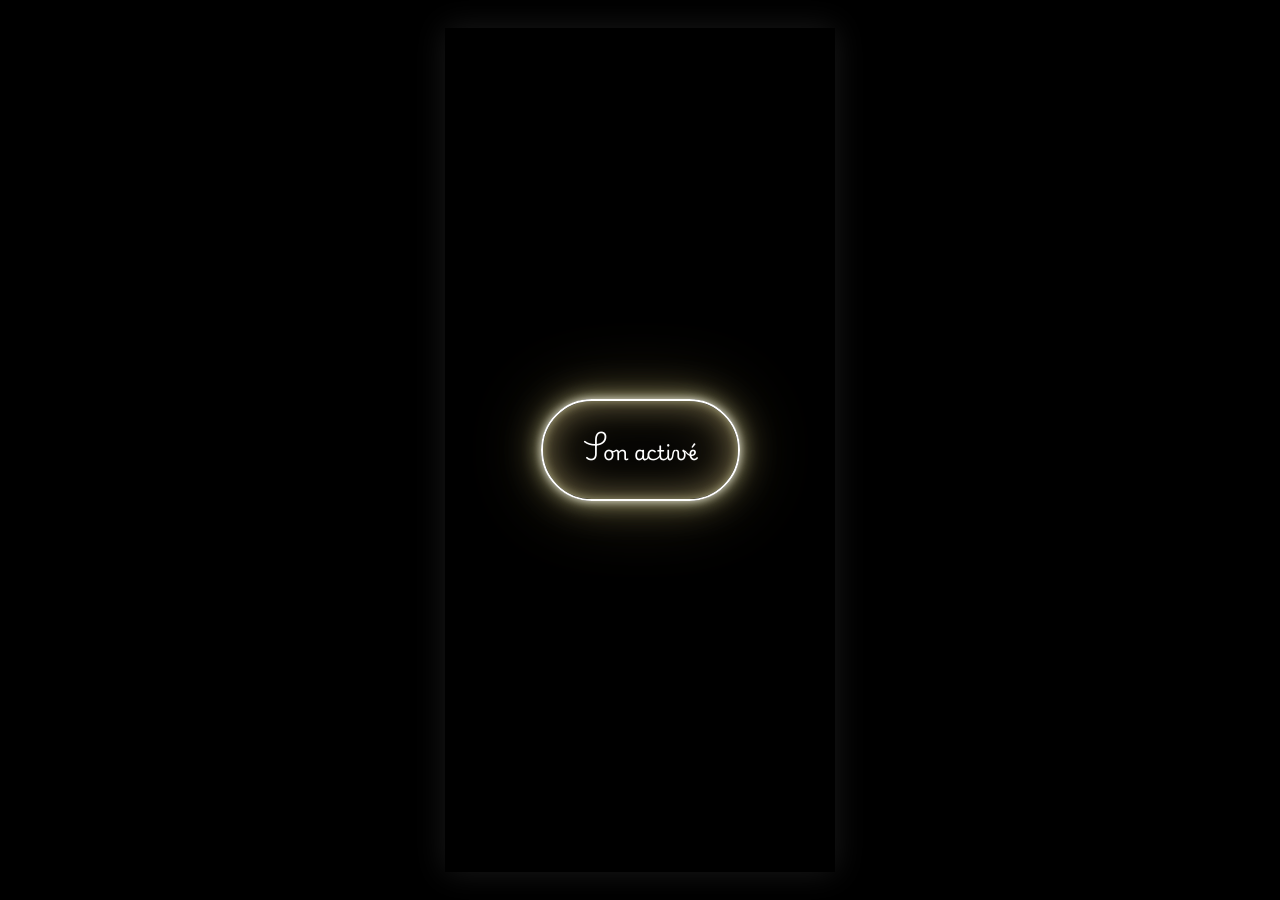
==== docs/index.html @ cbecadf5 "Add initial HTML, CSS, and JavaScript files for canvas animation and sound effects" ====
<!DOCTYPE html>
<html lang="de">
<head>
  <meta charset="UTF-8">
  <title>Geiger-Partikel</title>
  <meta name="viewport" content="width=device-width, initial-scale=1.0">
  <link href="https://fonts.googleapis.com/css2?family=Playwrite+FR+Trad&display=swap" rel="stylesheet">
  <style>
    html, body {
      margin: 0;
      padding: 0;
      background-color: black;
      height: 100%;
      width: 100%;
      overflow: hidden;
      display: flex;
      align-items: center;
      justify-content: center;
    }

    #iphone-frame {
      width: 390px;
      height: 844px;
      position: relative;
      background-color: black;
      box-shadow: 0 0 30px rgba(255, 255, 255, 0.1);
      overflow: hidden;
      display: flex;
      align-items: center;
      justify-content: center;
    }

    canvas {
      width: 100%;
      height: 100%;
      display: block;
      position: absolute;
      top: 0;
      left: 0;
      z-index: 1;
    }

    #soundButton {
      z-index: 10;
      padding: 20px 40px;
      font-size: 20px;
      font-family: 'Playwrite FR Trad', cursive;
      background: transparent;
      color: white;
      cursor: pointer;
      border: 2px solid white;
      border-radius: 999px;
      box-shadow:
        0 0 4px white,
        0 0 10px rgba(255, 255, 200, 0.6),
        0 0 25px rgba(255, 255, 180, 0.5),
        0 0 45px rgba(255, 230, 150, 0.3),
        inset 0 0 8px white,
        inset 0 0 16px rgba(255, 255, 200, 0.6),
        inset 0 0 30px rgba(255, 240, 180, 0.4);
      transition: box-shadow 0.05s ease;
    }
  </style>
</head>
<body>
  <div id="iphone-frame">
    <button id="soundButton">Son activé</button>
    <canvas id="canvas"></canvas>
  </div>

<script>
  const button = document.getElementById('soundButton');
  let t = 0;

  function animateGlow() {
    const f = 0.4 + 0.6 * Math.sin(t); // Pulswert 0.4–1.0

    // Mehrschichtiger Glow
    button.style.boxShadow = `
      0 0 8px rgba(255, 255, 255, ${f * 0.8}),        /* Kernlicht */
      0 0 20px rgba(255, 255, 180, ${f * 0.6}),
      0 0 40px rgba(255, 240, 160, ${f * 0.4}),
      0 0 80px rgba(255, 220, 130, ${f * 0.2}),
      inset 0 0 10px rgba(255, 255, 200, ${f * 0.5}),
      inset 0 0 30px rgba(255, 240, 180, ${f * 0.4}),
      inset 0 0 60px rgba(255, 220, 130, ${f * 0.3})
    `;

    t += 0.015;
    requestAnimationFrame(animateGlow);
  }

  animateGlow();
</script>


  <script src="script.js"></script>
</body>
</html>
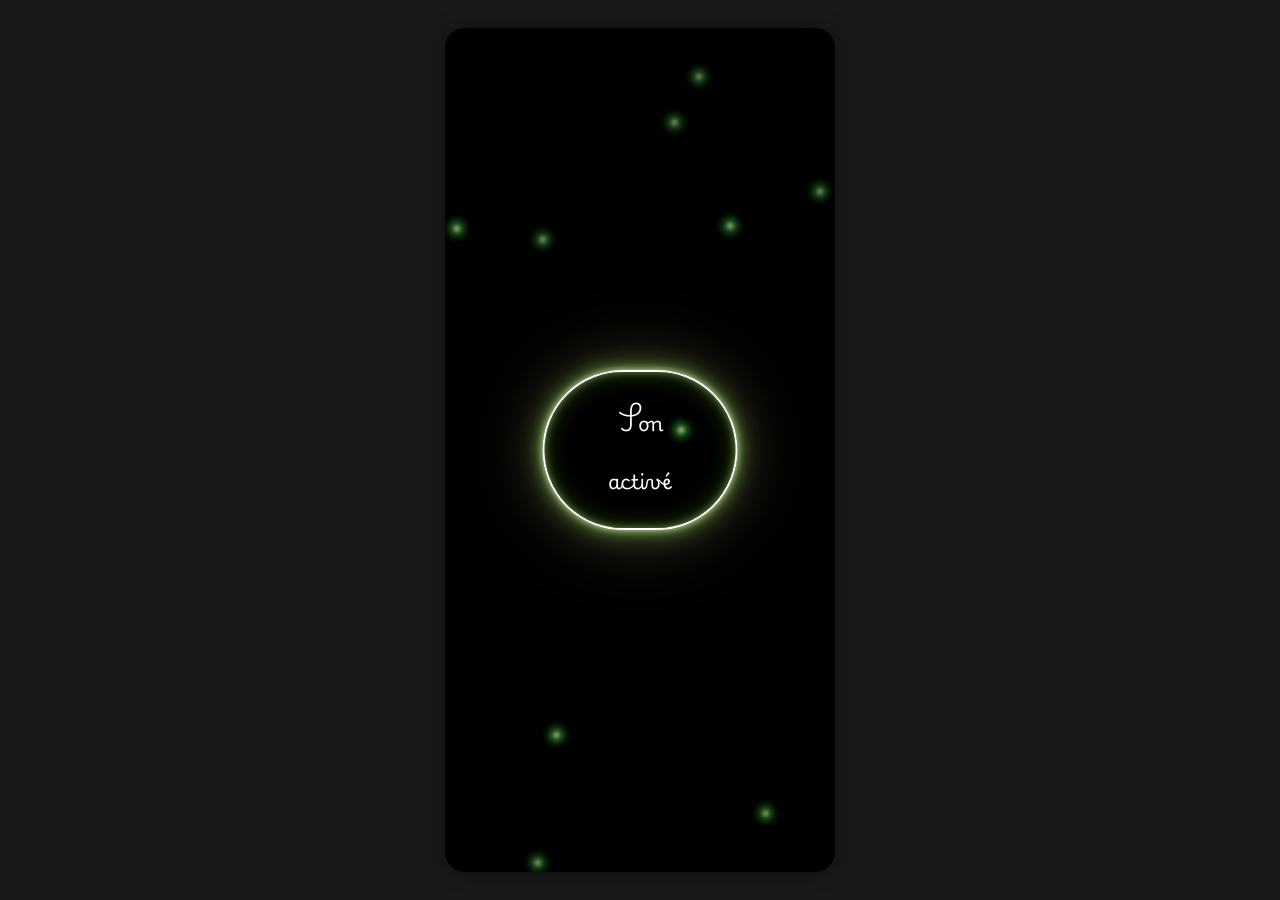
==== commit ae33e8d2: "Add initial implementation of Chernoff Faces project with HTML, CSS, and JavaScript; include respons" ====
--- a/docs/index.html
+++ b/docs/index.html
@@ -5,62 +5,8 @@
   <title>Geiger-Partikel</title>
   <meta name="viewport" content="width=device-width, initial-scale=1.0">
   <link href="https://fonts.googleapis.com/css2?family=Playwrite+FR+Trad&display=swap" rel="stylesheet">
-  <style>
-    html, body {
-      margin: 0;
-      padding: 0;
-      background-color: black;
-      height: 100%;
-      width: 100%;
-      overflow: hidden;
-      display: flex;
-      align-items: center;
-      justify-content: center;
-    }
-
-    #iphone-frame {
-      width: 390px;
-      height: 844px;
-      position: relative;
-      background-color: black;
-      box-shadow: 0 0 30px rgba(255, 255, 255, 0.1);
-      overflow: hidden;
-      display: flex;
-      align-items: center;
-      justify-content: center;
-    }
-
-    canvas {
-      width: 100%;
-      height: 100%;
-      display: block;
-      position: absolute;
-      top: 0;
-      left: 0;
-      z-index: 1;
-    }
-
-    #soundButton {
-      z-index: 10;
-      padding: 20px 40px;
-      font-size: 20px;
-      font-family: 'Playwrite FR Trad', cursive;
-      background: transparent;
-      color: white;
-      cursor: pointer;
-      border: 2px solid white;
-      border-radius: 999px;
-      box-shadow:
-        0 0 4px white,
-        0 0 10px rgba(255, 255, 200, 0.6),
-        0 0 25px rgba(255, 255, 180, 0.5),
-        0 0 45px rgba(255, 230, 150, 0.3),
-        inset 0 0 8px white,
-        inset 0 0 16px rgba(255, 255, 200, 0.6),
-        inset 0 0 30px rgba(255, 240, 180, 0.4);
-      transition: box-shadow 0.05s ease;
-    }
-  </style>
+  <link rel="stylesheet" href="css/style.css">
+  <script src="https://cdnjs.cloudflare.com/ajax/libs/gsap/3.12.2/gsap.min.js"></script>
 </head>
 <body>
   <div id="iphone-frame">
@@ -68,32 +14,50 @@
     <canvas id="canvas"></canvas>
   </div>
 
-<script>
-  const button = document.getElementById('soundButton');
-  let t = 0;
+  <!-- GSAP Button Hover Animation -->
+  <script>
+    const btn = document.getElementById("soundButton");
+    gsap.set(btn, { xPercent: -50, yPercent: -50 });
 
-  function animateGlow() {
-    const f = 0.4 + 0.6 * Math.sin(t); // Pulswert 0.4–1.0
+    let center = { x: 0, y: 0 };
+    let active = false;
 
-    // Mehrschichtiger Glow
-    button.style.boxShadow = `
-      0 0 8px rgba(255, 255, 255, ${f * 0.8}),        /* Kernlicht */
-      0 0 20px rgba(255, 255, 180, ${f * 0.6}),
-      0 0 40px rgba(255, 240, 160, ${f * 0.4}),
-      0 0 80px rgba(255, 220, 130, ${f * 0.2}),
-      inset 0 0 10px rgba(255, 255, 200, ${f * 0.5}),
-      inset 0 0 30px rgba(255, 240, 180, ${f * 0.4}),
-      inset 0 0 60px rgba(255, 220, 130, ${f * 0.3})
-    `;
+    function updateCenter() {
+      const rect = btn.getBoundingClientRect();
+      center = {
+        x: rect.left + rect.width / 2,
+        y: rect.top + rect.height / 2
+      };
+    }
 
-    t += 0.015;
-    requestAnimationFrame(animateGlow);
-  }
+    function handleMove(x, y) {
+      const dx = x - center.x;
+      const dy = y - center.y;
+      const dist = Math.sqrt(dx * dx + dy * dy);
 
-  animateGlow();
-</script>
+      if (dist < 150) {
+        const moveX = dx * 0.2;
+        const moveY = dy * 0.2;
+        gsap.to(btn, { x: moveX, y: moveY, duration: 0.3, ease: "power2.out" });
+        active = true;
+      } else if (active) {
+        gsap.to(btn, { x: 0, y: 0, duration: 0.4, ease: "power2.out" });
+        active = false;
+      }
+    }
 
+    document.addEventListener("mousemove", (e) => handleMove(e.clientX, e.clientY));
+    document.addEventListener("touchmove", (e) => {
+      if (e.touches.length > 0) {
+        handleMove(e.touches[0].clientX, e.touches[0].clientY);
+      }
+    });
 
-  <script src="script.js"></script>
+    window.addEventListener("resize", updateCenter);
+    updateCenter();
+  </script>
+
+  <!-- Main Particle + Sound Logic -->
+  <script src="js/script.js"></script>
 </body>
 </html>
--- a/docs/css/style.css
+++ b/docs/css/style.css
@@ -0,0 +1,146 @@
+/* Grundlayout */
+html, body {
+  margin: 0;
+  padding: 0;
+  background-color: rgb(25, 25, 25);
+  height: 100%;
+  width: 100%;
+  overflow: hidden;
+  display: flex;
+  align-items: center;
+  justify-content: center;
+  font-family: 'Share Tech Mono', monospace;
+}
+
+/* Schriftart lokal */
+@font-face {
+  font-family: 'Huninn';
+  src: url('../fonts/Huninn-Regular.ttf') format('truetype');
+  font-weight: normal;
+  font-style: normal;
+}
+
+/* iPhone-Frame */
+#iphone-frame {
+  width: 390px;
+  height: 844px;
+  position: relative;
+  background-color: black;
+  overflow: hidden;
+  border-radius: 20px;
+  box-shadow: 0 0 20px rgba(0, 0, 0, 0.4);
+
+  /* übernommen aus deiner zusätzlichen CSS */
+  display: flex;
+  align-items: center;
+  justify-content: center;
+}
+
+/* Animation-Container */
+.container {
+  text-align: center;
+  color: #aaff55;
+  font-size: 2.5rem;
+  font-weight: bold;
+  font-family: 'Share Tech Mono', monospace;
+  text-shadow: 0 0 2px , 0 0 10px rgba(170, 255, 85, 0.4);
+  position: relative;
+  width: 100%;
+}
+
+/* Zeilen */
+.line {
+  white-space: nowrap;
+  height: 1em;
+}
+
+/* Zeichen */
+.char {
+  display: inline-block;
+  opacity: 0;
+}
+
+/* Positionierungen */
+#chernoff,
+#faces {
+  position: static;
+  transform: none;
+  display: block;
+  margin: 0.2em 0;
+}
+
+/* Sound-Button */
+#soundButton {
+  position: absolute;
+  top: 50%;
+  left: 50%;
+  z-index: 10;
+  padding: 20px 40px;
+  font-size: 20px;
+  font-family: 'Playwrite FR Trad', cursive;
+  background: transparent;
+  color: white;
+  cursor: pointer;
+  border: 2px solid white;
+  border-radius: 999px;
+  box-shadow:
+    0 0 6px rgba(255, 255, 255, 0.6),
+    0 0 14px rgba(170, 255, 85, 0.5),
+    0 0 28px rgba(170, 255, 85, 0.35),
+    0 0 60px rgba(255, 255, 200, 0.2),
+    0 0 100px rgba(255, 255, 150, 0.12),
+    inset 0 0 6px rgba(255, 255, 200, 0.3),
+    inset 0 0 12px rgba(170, 255, 85, 0.25),
+    inset 0 0 24px rgba(120, 200, 60, 0.2),
+    inset 0 0 40px rgba(100, 180, 50, 0.1);
+  transition: box-shadow 0.2s ease;
+}
+
+/* Button-Bereich */
+.bottom-buttons {
+  position: absolute;
+  bottom: 24px;
+  width: 100%;
+  display: grid;
+  grid-template-columns: repeat(4, auto);
+  column-gap: 16px;
+  row-gap: 12px;
+  justify-content: center;
+  z-index: 10;
+  padding: 0 12px;
+}
+
+/* Einzelner Button */
+.button-wrapper {
+  display: flex;
+  flex-direction: column;
+  align-items: center;
+  text-align: center;
+}
+
+/* Button-Stil */
+.button-wrapper button {
+  background: transparent;
+  color: #aaff55;
+  border: 2px solid #aaff55;
+  width: 48px;
+  height: 48px;
+  font-size: 1.2rem;
+  cursor: pointer;
+  border-radius: 50%;
+  font-family: 'Huninn', monospace;
+  transition: transform 0.2s ease, box-shadow 0.2s ease, background-color 0.2s ease;
+}
+
+.button-wrapper button:hover {
+  transform: translateY(-6px);
+  box-shadow: 0 6px 12px rgba(255, 0, 85, 0.4);
+}
+
+/* Button-Label */
+.button-wrapper .label {
+  font-size: 0.65rem;
+  color: #ffffff;
+  font-family: 'Huninn', monospace;
+  margin-top: 4px;
+}
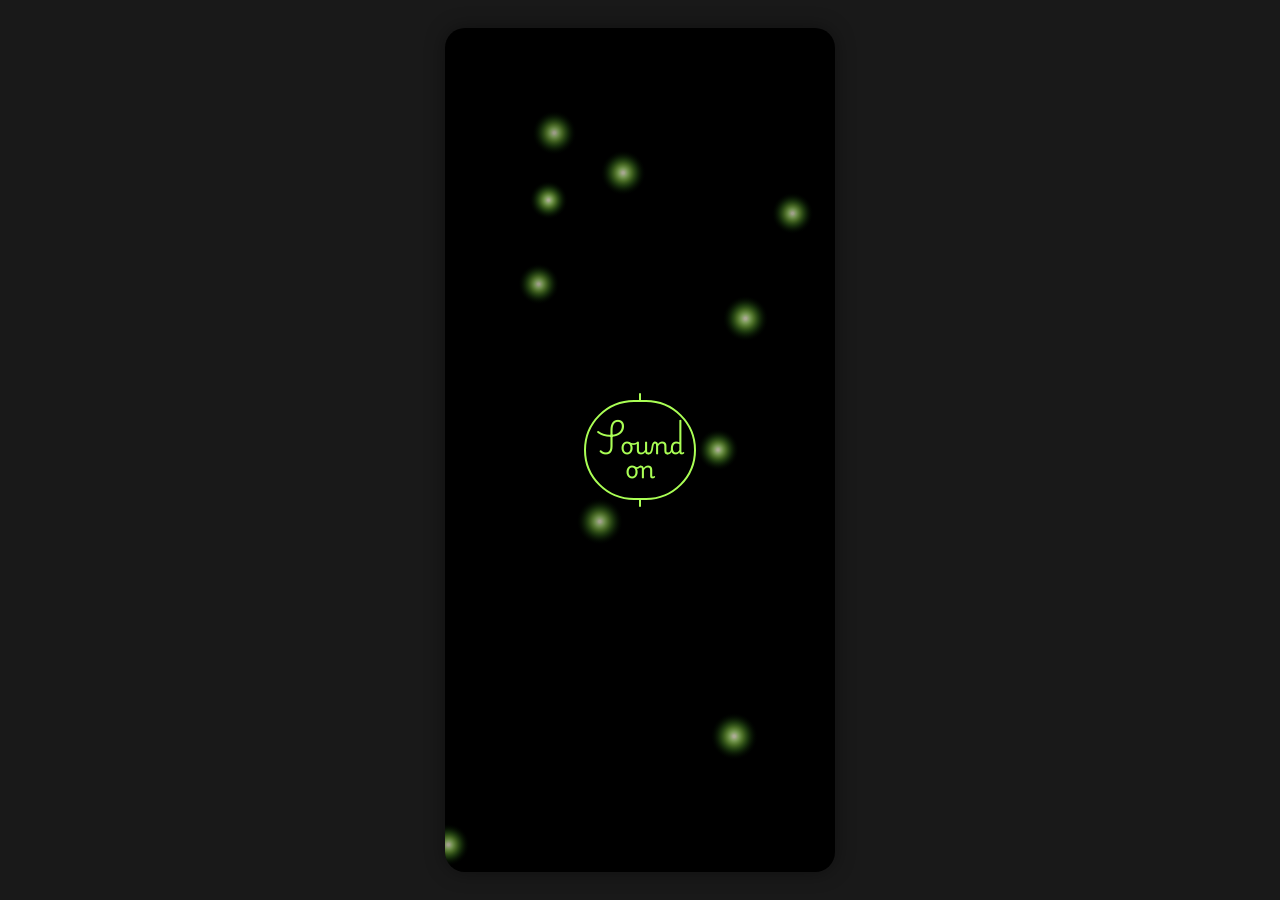
==== commit a8c71480: "refactor: update sound button and particle effects Replaces the sound button ID and style for improv" ====
--- a/docs/index.html
+++ b/docs/index.html
@@ -10,13 +10,15 @@
 </head>
 <body>
   <div id="iphone-frame">
-    <button id="soundButton">Son activé</button>
+    <button id="sound_on_button">
+      Sound<br><span class="on-text">on</span>
+    </button>
     <canvas id="canvas"></canvas>
   </div>
 
   <!-- GSAP Button Hover Animation -->
   <script>
-    const btn = document.getElementById("soundButton");
+    const btn = document.getElementById("sound_on_button");
     gsap.set(btn, { xPercent: -50, yPercent: -50 });
 
     let center = { x: 0, y: 0 };
--- a/docs/css/style.css
+++ b/docs/css/style.css
@@ -29,8 +29,6 @@
   overflow: hidden;
   border-radius: 20px;
   box-shadow: 0 0 20px rgba(0, 0, 0, 0.4);
-
-  /* übernommen aus deiner zusätzlichen CSS */
   display: flex;
   align-items: center;
   justify-content: center;
@@ -43,7 +41,7 @@
   font-size: 2.5rem;
   font-weight: bold;
   font-family: 'Share Tech Mono', monospace;
-  text-shadow: 0 0 2px , 0 0 10px rgba(170, 255, 85, 0.4);
+  text-shadow: 0 0 2px, 0 0 10px rgba(170, 255, 85, 0.4);
   position: relative;
   width: 100%;
 }
@@ -70,31 +68,52 @@
 }
 
 /* Sound-Button */
-#soundButton {
+#sound_on_button {
   position: absolute;
   top: 50%;
   left: 50%;
   z-index: 10;
-  padding: 20px 40px;
-  font-size: 20px;
+  padding: 20px 10px;
+  padding-top: 28px;
+  font-size: 24px;
+  line-height: 1;
+  text-align: center;
   font-family: 'Playwrite FR Trad', cursive;
   background: transparent;
-  color: white;
+  color: #aaff55;
   cursor: pointer;
-  border: 2px solid white;
+  border: 2px solid #aaff55;
   border-radius: 999px;
-  box-shadow:
-    0 0 6px rgba(255, 255, 255, 0.6),
-    0 0 14px rgba(170, 255, 85, 0.5),
-    0 0 28px rgba(170, 255, 85, 0.35),
-    0 0 60px rgba(255, 255, 200, 0.2),
-    0 0 100px rgba(255, 255, 150, 0.12),
-    inset 0 0 6px rgba(255, 255, 200, 0.3),
-    inset 0 0 12px rgba(170, 255, 85, 0.25),
-    inset 0 0 24px rgba(120, 200, 60, 0.2),
-    inset 0 0 40px rgba(100, 180, 50, 0.1);
-  transition: box-shadow 0.2s ease;
 }
+
+#sound_on_button .on-text {
+  font-size: 24px;
+  display: inline-block;
+  margin-top: -4px;
+}
+
+#sound_on_button::before,
+#sound_on_button::after {
+  content: "";
+  position: absolute;
+  left: 50%;
+  width: 2px;
+  height: 8px;
+  background: #aaff55;
+  border-radius: 2px;
+  z-index: 1;
+}
+
+#sound_on_button::before {
+  top: 0;
+  transform: translate(-50%, -100%) translateY(-1px);
+}
+
+#sound_on_button::after {
+  bottom: 0;
+  transform: translate(-50%, 100%) translateY(1px);
+}
+
 
 /* Button-Bereich */
 .bottom-buttons {
@@ -129,12 +148,36 @@
   cursor: pointer;
   border-radius: 50%;
   font-family: 'Huninn', monospace;
+  position: relative;
+  overflow: visible;
   transition: transform 0.2s ease, box-shadow 0.2s ease, background-color 0.2s ease;
 }
 
 .button-wrapper button:hover {
   transform: translateY(-6px);
-  box-shadow: 0 6px 12px rgba(255, 0, 85, 0.4);
+  box-shadow: 0 6px 12px rgba(141, 151, 137, 0.4);
+}
+
+/* Vertikale Linien oben/unten */
+.button-wrapper button::before,
+.button-wrapper button::after {
+  content: "";
+  position: absolute;
+  left: 50%;
+  width: 3px;
+  height: 8px;
+  background: #aaff55; 
+  z-index: 1;
+}
+
+.button-wrapper button::before {
+  top: 0;
+  transform: translate(-50%, -100%);
+}
+
+.button-wrapper button::after {
+  bottom: 0;
+  transform: translate(-50%, 100%);
 }
 
 /* Button-Label */
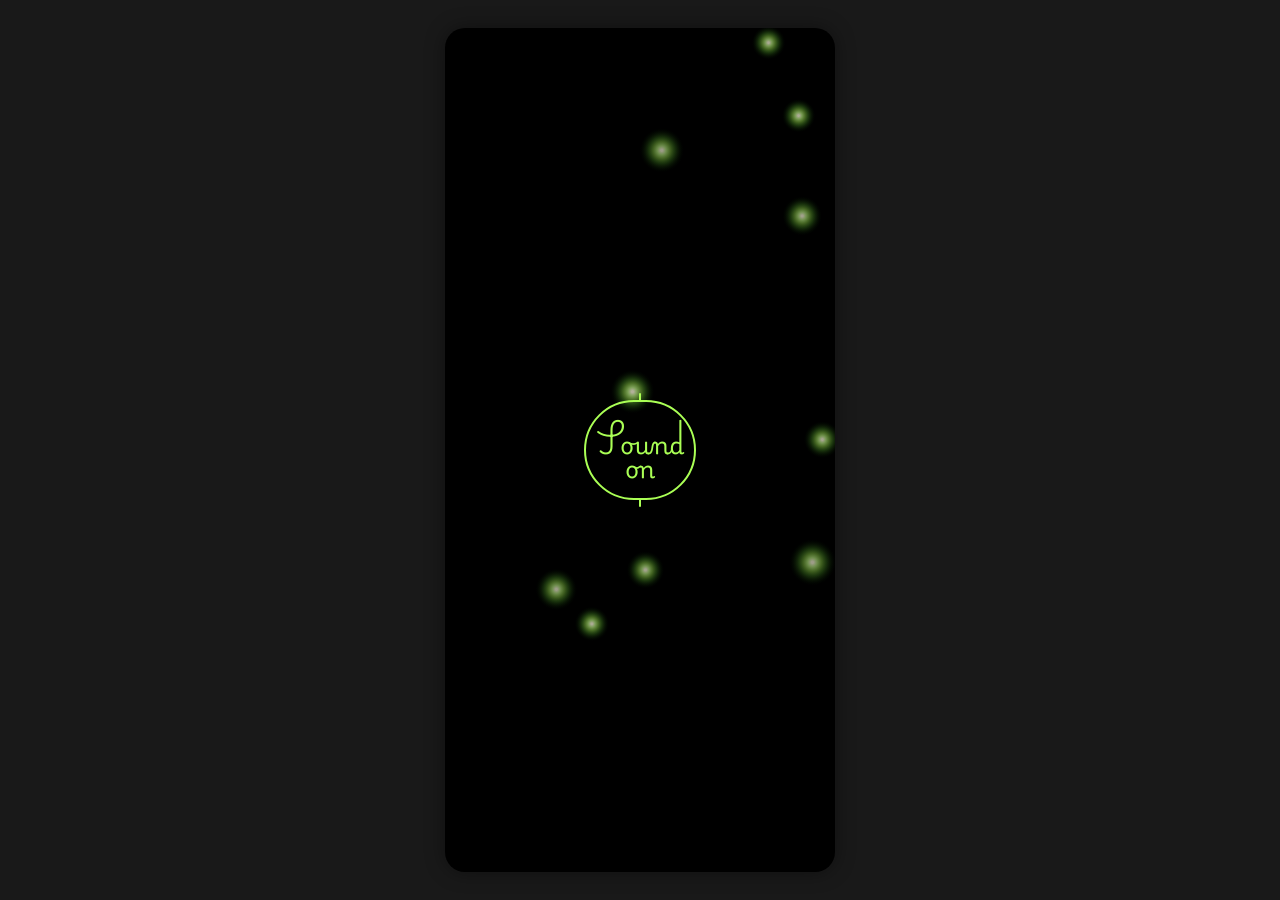
==== commit c83ba70a: "fix: enhance bottom button layout for safe area Adjusts the bottom button positioning and padding in" ====
--- a/docs/index.html
+++ b/docs/index.html
@@ -3,7 +3,7 @@
 <head>
   <meta charset="UTF-8">
   <title>Geiger-Partikel</title>
-  <meta name="viewport" content="width=device-width, initial-scale=1.0">
+  <meta name="viewport" content="width=device-width, initial-scale=1.0, viewport-fit=cover">
   <link href="https://fonts.googleapis.com/css2?family=Playwrite+FR+Trad&display=swap" rel="stylesheet">
   <link rel="stylesheet" href="css/style.css">
   <script src="https://cdnjs.cloudflare.com/ajax/libs/gsap/3.12.2/gsap.min.js"></script>
--- a/docs/css/style.css
+++ b/docs/css/style.css
@@ -118,7 +118,7 @@
 /* Button-Bereich */
 .bottom-buttons {
   position: absolute;
-  bottom: 24px;
+  bottom: calc(24px + env(safe-area-inset-bottom));
   width: 100%;
   display: grid;
   grid-template-columns: repeat(4, auto);
@@ -126,8 +126,9 @@
   row-gap: 12px;
   justify-content: center;
   z-index: 10;
-  padding: 0 12px;
+  padding: 0 12px env(safe-area-inset-bottom);
 }
+
 
 /* Einzelner Button */
 .button-wrapper {
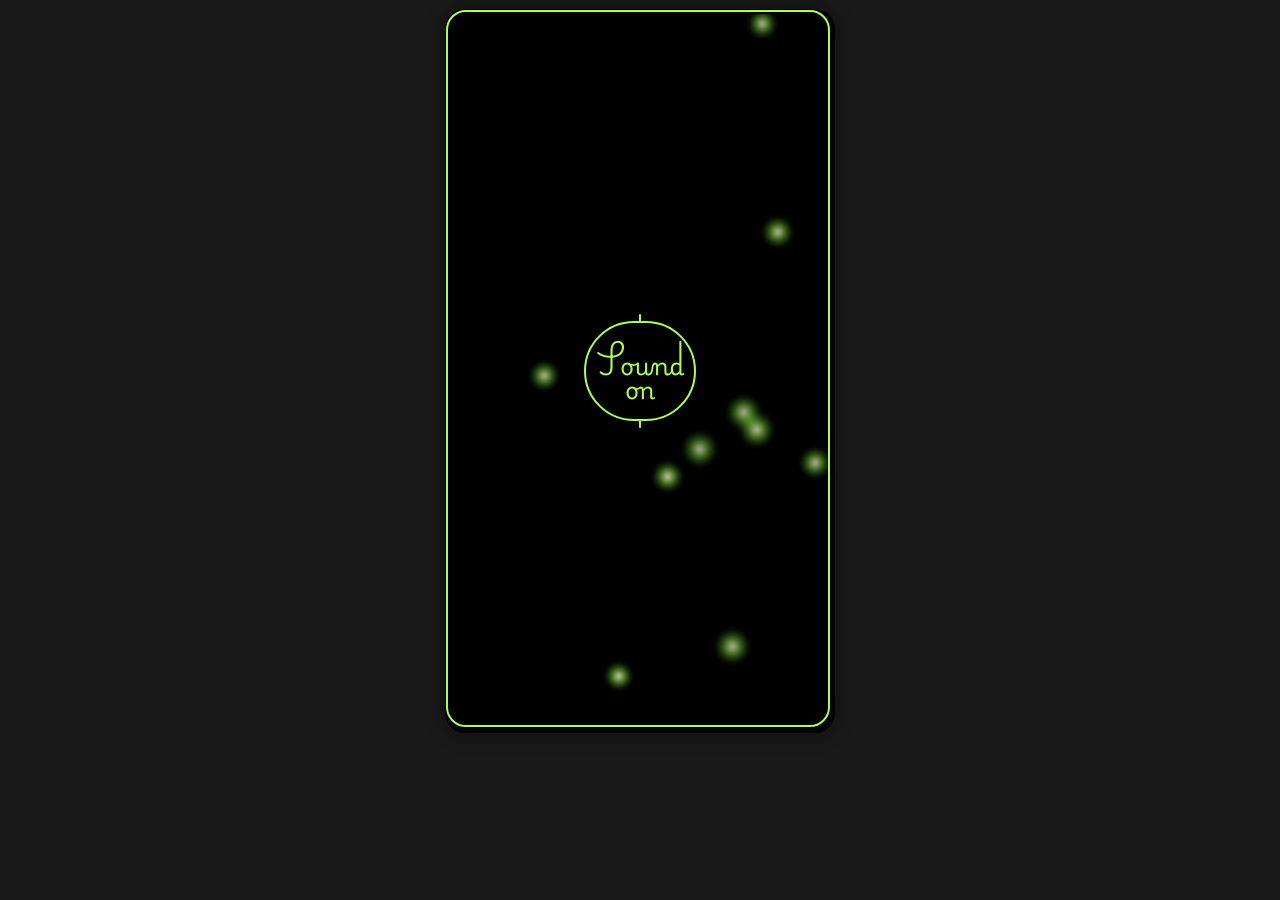
==== commit 8c5af4f4: "feat: add inner outline to iphone frame Adds an inner outline to the iPhone frame for enhanced visua" ====
--- a/docs/index.html
+++ b/docs/index.html
@@ -10,11 +10,13 @@
 </head>
 <body>
   <div id="iphone-frame">
+    <div id="inner-outline"></div>
     <button id="sound_on_button">
       Sound<br><span class="on-text">on</span>
     </button>
     <canvas id="canvas"></canvas>
   </div>
+
 
   <!-- GSAP Button Hover Animation -->
   <script>
--- a/docs/css/style.css
+++ b/docs/css/style.css
@@ -23,8 +23,11 @@
 /* iPhone-Frame */
 #iphone-frame {
   width: 390px;
-  height: 844px;
-  position: relative;
+  height: 724px;
+  position: absolute;
+  top: 1%;
+  left: 50%;
+  transform: translateX(-50%);
   background-color: black;
   overflow: hidden;
   border-radius: 20px;
@@ -32,6 +35,19 @@
   display: flex;
   align-items: center;
   justify-content: center;
+  padding-bottom: env(safe-area-inset-bottom);
+}
+
+#inner-outline {
+  position: absolute;
+  top: 1px;
+  left: 1px;
+  width: 380px;
+  height: 713px;
+  border-radius: 20px;
+  border: 2px solid #aaff55;
+  pointer-events: none;
+  z-index: 1;
 }
 
 /* Animation-Container */
@@ -118,7 +134,7 @@
 /* Button-Bereich */
 .bottom-buttons {
   position: absolute;
-  bottom: calc(24px + env(safe-area-inset-bottom));
+  bottom: calc(54px + env(safe-area-inset-bottom));
   width: 100%;
   display: grid;
   grid-template-columns: repeat(4, auto);
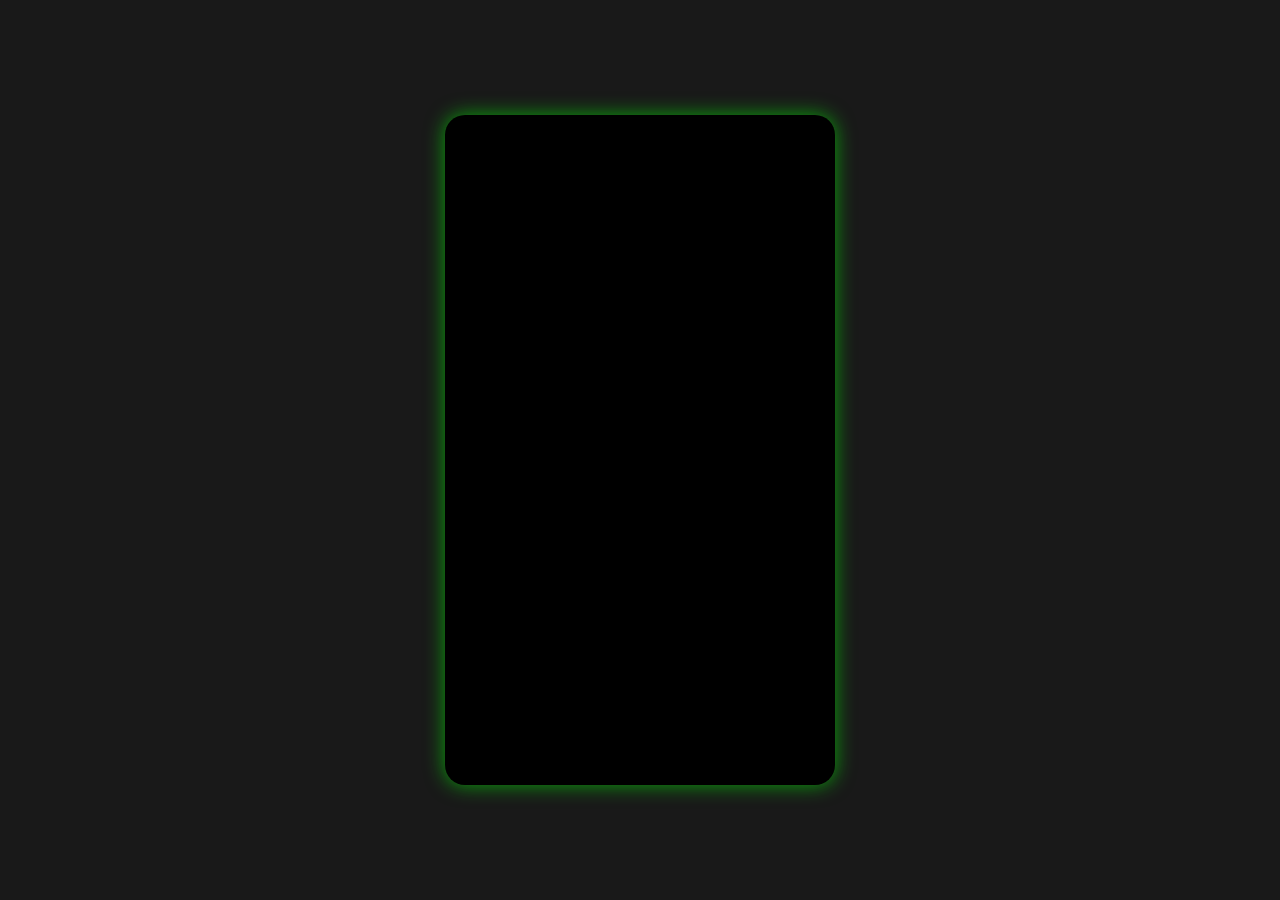
==== commit c6dbd3d7: "refactor: streamline CSS and enhance scroll animation Streamlines CSS by removing unused styles and " ====
--- a/docs/index.html
+++ b/docs/index.html
@@ -9,14 +9,10 @@
   <script src="https://cdnjs.cloudflare.com/ajax/libs/gsap/3.12.2/gsap.min.js"></script>
 </head>
 <body>
-  <div id="iphone-frame">
-    <div id="inner-outline"></div>
-    <button id="sound_on_button">
-      Sound<br><span class="on-text">on</span>
-    </button>
-    <canvas id="canvas"></canvas>
-  </div>
 
+<div id="iphone-frame">
+  <canvas id="hero-lightpass" width="1158" height="770"></canvas>
+</div>
 
   <!-- GSAP Button Hover Animation -->
   <script>
--- a/docs/css/style.css
+++ b/docs/css/style.css
@@ -1,4 +1,6 @@
-/* Grundlayout */
+/* =========================================
+   Grundlayout
+========================================= */
 html, body {
   margin: 0;
   padding: 0;
@@ -12,25 +14,87 @@
   font-family: 'Share Tech Mono', monospace;
 }
 
-/* Schriftart lokal */
+/* =========================================
+   Lokale Schriftart "Huninn"
+========================================= */
 @font-face {
   font-family: 'Huninn';
-  src: url('../fonts/Huninn-Regular.ttf') format('truetype');
-  font-weight: normal;
-  font-style: normal;
-}
-
-/* iPhone-Frame */
+  src: url('.../fonts/Huninn-Regular.ttf') format('truetype');
+  font-weight: normal;
+  font-style: normal;
+}
+
+@font-face {
+  font-family: 'Brayden';
+  src: url('.../fonts/BraydenScriptRegular.otf') format('opentype');
+  font-weight: normal;
+  font-style: normal;
+}
+
+@font-face {
+  font-family: 'AftermathCondensedBold';
+  src: url('../fonts/Aftermath Condensed Bold.ttf') format('truetype');
+  font-weight: bold;
+  font-style: normal;
+}
+
+@font-face {
+  font-family: 'StrassburgFraktur';
+  src: url('../fonts/strassburg fraktur.ttf') format('truetype');
+  font-weight: normal;
+  font-style: normal;
+}
+
+@font-face {
+  font-family: 'TannenbergFett';
+  src: url('../fonts/TannenbergFett.ttf') format('truetype');
+  font-weight: normal;
+  font-style: normal;
+}
+
+@font-face {
+  font-family: 'PopRumKiwi-Telop';
+  src: url('../fonts/PopRumKiwi-Telop.otf') format('opentype');
+  font-weight: normal;
+  font-style: normal;
+}
+/* =========================================
+   iPhone-Frame mit innerem Rahmen
+========================================= */
 #iphone-frame {
-  width: 390px;
-  height: 724px;
-  position: absolute;
-  top: 1%;
-  left: 50%;
-  transform: translateX(-50%);
+  width: 100vw;
+  height: calc(100vw * (670 / 390));
+  max-width: 390px;
+  max-height: 670px;
+  position: sticky;
+  top: 1%; 
   background-color: black;
   overflow: hidden;
   border-radius: 20px;
+  box-shadow: 0 0 20px rgba(0, 255, 0, 0.6); /* grüner Rahmen-Effekt */
+  display: flex;
+  align-items: center;
+  justify-content: center;
+  margin: 0 auto;
+}
+
+canvas {
+  width: 100%;
+  height: auto;
+  display: block;
+}
+
+
+#iphone-frame-green {
+  width: 100vw;
+  height: calc(100vw * (670 / 390));
+  max-width: 390px;
+  max-height: 670px;
+  position: relative;
+  top: 1%; 
+  background-color: #aaff55;
+  overflow: hidden;
+  border-radius: 20px;
   box-shadow: 0 0 20px rgba(0, 0, 0, 0.4);
   display: flex;
   align-items: center;
@@ -40,17 +104,19 @@
 
 #inner-outline {
   position: absolute;
-  top: 1px;
-  left: 1px;
-  width: 380px;
-  height: 713px;
+  top: 1.4%;
+  left: 2.5%;
+  width: 95%;
+  height: 97%;
   border-radius: 20px;
   border: 2px solid #aaff55;
   pointer-events: none;
-  z-index: 1;
-}
-
-/* Animation-Container */
+  z-index: 5;
+}
+
+/* =========================================
+   Text/Animations-Container
+========================================= */
 .container {
   text-align: center;
   color: #aaff55;
@@ -62,19 +128,19 @@
   width: 100%;
 }
 
-/* Zeilen */
+/* Einzeilige Textblöcke */
 .line {
   white-space: nowrap;
   height: 1em;
 }
 
-/* Zeichen */
+/* Einzelzeichen animierbar */
 .char {
   display: inline-block;
   opacity: 0;
 }
 
-/* Positionierungen */
+/* Positionierung für Textteile */
 #chernoff,
 #faces {
   position: static;
@@ -83,7 +149,9 @@
   margin: 0.2em 0;
 }
 
-/* Sound-Button */
+/* =========================================
+   Sound-On Button
+========================================= */
 #sound_on_button {
   position: absolute;
   top: 50%;
@@ -108,6 +176,7 @@
   margin-top: -4px;
 }
 
+/* Vertikale Linien oben/unten am Button */
 #sound_on_button::before,
 #sound_on_button::after {
   content: "";
@@ -130,11 +199,12 @@
   transform: translate(-50%, 100%) translateY(1px);
 }
 
-
-/* Button-Bereich */
+/* =========================================
+   Button-Leiste (unten)
+========================================= */
 .bottom-buttons {
   position: absolute;
-  bottom: calc(54px + env(safe-area-inset-bottom));
+  bottom: calc(44px + env(safe-area-inset-bottom));
   width: 100%;
   display: grid;
   grid-template-columns: repeat(4, auto);
@@ -145,8 +215,7 @@
   padding: 0 12px env(safe-area-inset-bottom);
 }
 
-
-/* Einzelner Button */
+/* Button-Wrapper für Ausrichtung */
 .button-wrapper {
   display: flex;
   flex-direction: column;
@@ -154,34 +223,30 @@
   text-align: center;
 }
 
-/* Button-Stil */
+/* Stil für jeden Button */
 .button-wrapper button {
   background: transparent;
   color: #aaff55;
   border: 2px solid #aaff55;
-  width: 48px;
-  height: 48px;
+  width: 65px;
+  height: 65px;
   font-size: 1.2rem;
   cursor: pointer;
   border-radius: 50%;
-  font-family: 'Huninn', monospace;
+  font-family: 'PopRumKiwi-Telop', monospace;
   position: relative;
   overflow: visible;
-  transition: transform 0.2s ease, box-shadow 0.2s ease, background-color 0.2s ease;
-}
-
-.button-wrapper button:hover {
-  transform: translateY(-6px);
-  box-shadow: 0 6px 12px rgba(141, 151, 137, 0.4);
-}
-
-/* Vertikale Linien oben/unten */
+  transition: box-shadow 0.2s ease, background-color 0.2s ease;
+}
+
+
+/* Vertikale Linien oben und unten */
 .button-wrapper button::before,
 .button-wrapper button::after {
   content: "";
   position: absolute;
   left: 50%;
-  width: 3px;
+  width: 2px;
   height: 8px;
   background: #aaff55; 
   z-index: 1;
@@ -197,10 +262,143 @@
   transform: translate(-50%, 100%);
 }
 
-/* Button-Label */
+/* Button-Beschriftung */
 .button-wrapper .label {
   font-size: 0.65rem;
   color: #ffffff;
-  font-family: 'Huninn', monospace;
+  font-family: 'AftermathCondensedBold', monospace;
   margin-top: 4px;
 }
+
+#canvas {
+  position: absolute;
+  top: 1px;
+  left: 1px;
+  width: 380px;
+  height: 634px;
+  z-index: 0; 
+}
+
+.menu-button {
+  position: absolute;
+  top: 20px;
+  right: 20px;
+  font-size: 24px;
+  background: transparent;
+  border: 2px solid #aaff55;
+  color: #55a1ff;
+  border-radius: 8px;
+  padding: 6px 12px;
+  cursor: pointer;
+  z-index: 20;
+}
+
+.bottom-buttons.hidden {
+  opacity: 0;
+  pointer-events: none;
+}
+
+#sun-button {
+  position: absolute;
+  top: 240px;
+  left: 50px;
+  width: 80px;
+  height: 80px;
+  z-index: 999;
+  cursor: pointer;
+  display: flex;
+  align-items: center;
+  justify-content: center;
+}
+
+#sun-shape {
+  width: 100%;
+  height: 100%;
+  position: absolute;
+  top: 0;
+  left: 0;
+}
+
+#sun-label {
+  position: absolute;
+  top: 50%;
+  left: 50%; 
+  transform: translate(-50%, -50%);
+  color: white;
+  line-height: 1;
+  pointer-events: none;
+  display: flex;
+  flex-direction: column;
+  align-items: center;
+  justify-content: center;
+  text-align: center;
+}
+
+
+.menu-letter {
+  display: inline-block; 
+}
+
+#sun-label .menu-letter {
+  letter-spacing: 1px; /* z. B. 2px, anpassbar */
+}
+
+.button-wrapper {
+  position: relative;
+}
+.button-char {
+  display: inline-block;
+  position: relative;
+}
+
+
+#scroll-container {
+  position: relative;
+  width: 100%;
+  height: 100%;
+  overflow-y: scroll;
+  scroll-behavior: smooth;
+  padding: 60px 24px;
+  box-sizing: border-box;
+  z-index: 2;
+}
+
+/* Apple-ähnliche große Typo + initialer Zustand für Animation */
+.text-block {
+  font-family: 'Huninn', sans-serif;
+  opacity: 0;
+  transform: translateY(60px);
+  font-size: 2rem;
+  line-height: 1.4;
+  font-weight: normal;
+  color: #000;
+  margin-bottom: 100px;
+  will-change: opacity, transform;
+}
+
+
+#scroll-container {
+  position: relative;
+  width: 100%;
+  height: 100%;
+  overflow-y: scroll;
+  scroll-behavior: smooth;
+  padding: 60px 24px;
+  box-sizing: border-box;
+  z-index: 2;
+
+  /* Scrollbar ausblenden (cross-browser) */
+  scrollbar-width: none;       /* Firefox */
+  -ms-overflow-style: none;    /* IE/Edge */
+}
+#scroll-container::-webkit-scrollbar {
+  display: none;               /* Chrome/Safari */
+}
+
+#centered-image {
+  width: 100%;
+  height: 100%;
+  object-fit: contain;
+  pointer-events: none;
+  margin-top: -15%;
+}
